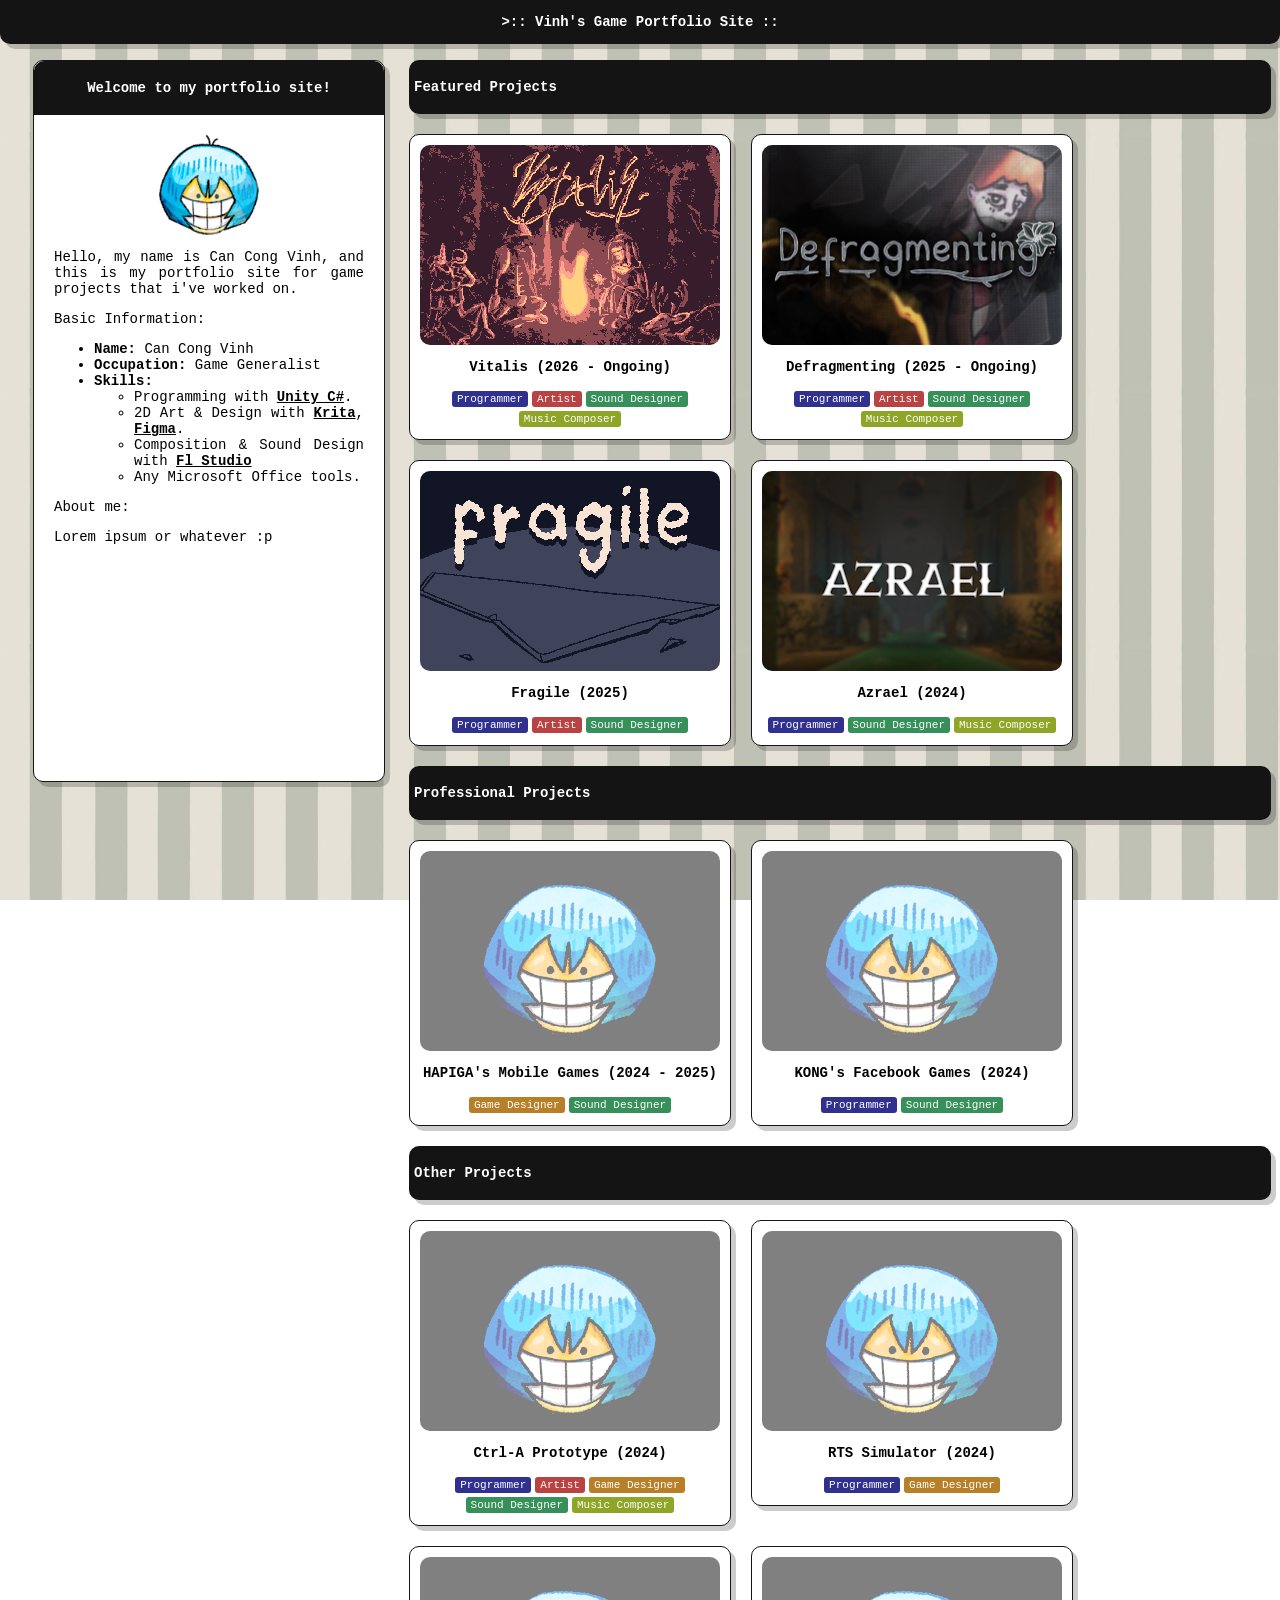
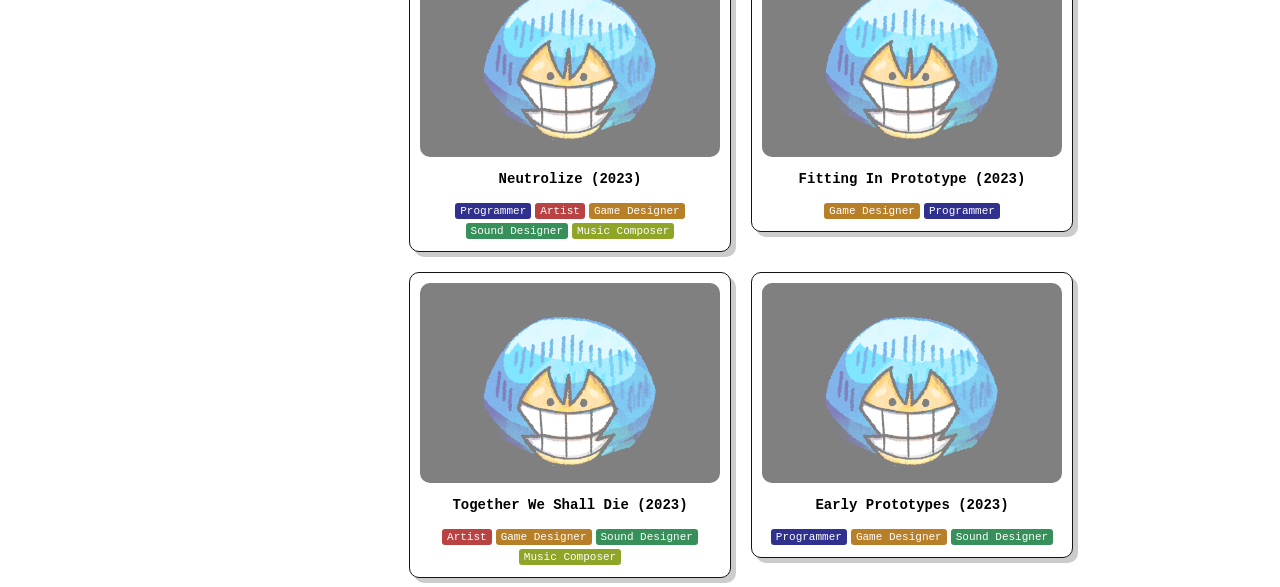
==== index.html @ ab032779 "pushing" ====
<!DOCTYPE html>
<html lang="en">
<head>
  <meta charset="UTF-8">
  <meta name="viewport" content="width=device-width, initial-scale=1.0">
  <title>Vinh's Portfolio</title>
  <link rel="stylesheet" href="styles.css">
  <script src="scripts.js" defer></script>
</head>
<body>
    <div class="header">
        <p>>:: Vinh's Game Portfolio Site ::</p>
    </div>
    <div class="sidebar">
        <div class="sidebar-header">
            <p>Welcome to my portfolio site!</p>
        </div>
        <div class="sidebar-content">
            <div class="sidebar-avatar">
                <img src="images/rei moji.png" class="avatar" width="100" height="100"/>
            </div>
            <div class="sidebar-description">
                <p>Hello, my name is Can Cong Vinh, and this is my portfolio site for game projects that i've worked on.</p>
                <p>Basic Information:</p>
                    <ul>
                        <li><b>Name:</b> Can Cong Vinh</li>
                        <li><b>Occupation:</b> Game Generalist</li>
                        <li><b>Skills:</b>
                            <ul>
                                <li>Programming with <b><u>Unity C#</u></b>.</li>
                                <li>2D Art & Design with <b><u>Krita</u></b>, <b><u>Figma</u></b>.</li>
                                <li>Composition & Sound Design with <b><u>Fl Studio</u></b></li>
                                <li>Any Microsoft Office tools.</li>
                            </ul>
                        </li>
                    </ul>
                </p>
                <p>About me:
                <p>Lorem ipsum or whatever :p</p>
                </p>
                </p>
            </div>
        </div>
    </div>
    <div class="main">
        <div class="project-categories">
            <project-category json-link="categories/featured-projects.json"></project-category>
            <div style="margin-top: 20px;"></div>
            <project-category json-link="categories/mobile-projects.json"></project-category>
            <div style="margin-top: 20px;"></div>
            <project-category json-link="categories/other-projects.json"></project-category>
        </div>
    </div>
    <div class="overlay"></div>
</body>
</html>
---- styles.css ----
:root
{
    --primary-color: rgb(20, 20, 20, 1);
    --shadow-color: rgb(0, 0, 0, 0.2);
    --shadow-size: 5px;
    --border-strength: 1px;
    --fade-in-anim-time: 0.75s;
}

body{
    display: flex;
    flex-direction: column;
    font-size: 14px;
    font-family:'Courier', Courier, monospace;
    background: rgb(255, 255, 255);
    filter: blur(10);
    background-image: url(images/stripe-texture.jpg);
    background-size: 20%;
    background-repeat: repeat;
    background-position: 0% 100%;
    background-attachment: fixed;
}

.overlay{
    position: fixed; 
    width: 100%; 
    height: 100%; 
    top: 0;
    left: 0;
    right: 0;
    bottom: 0;
    background-image: url(images/paper-texture3.gif);
    background-size: 15%;
    background-blend-mode: overlay;
    opacity: 0;
    z-index: 5; 
    pointer-events: none;
}


.sidebar {
    position: fixed;
    width: 350px;
    min-height: 80vh;
    border: var(--border-strength) solid var(--primary-color);
    background: white;
    top: 10px;
    margin-top: 50px;
    margin-left: 25px;
    box-shadow: var(--shadow-size) var(--shadow-size) var(--shadow-color);
    border-radius: 10px;
    z-index: 4;
    animation: main-init var(--fade-in-anim-time) forwards ease;
}

.sidebar-content
{
    padding: 20px;
}

.sidebar-header{
    position:relative;
    padding: 5px;
    text-align: center;
    font-weight: bold;
    background: var(--primary-color);
    color: white;
    border-radius: 10px 10px 0px 0px;
}

.sidebar-avatar {
    display: flex;
    flex-direction: column;
    align-items: center;
    justify-content: center;
}

.sidebar-description {
    text-align: justify;
}

.header {
    position: fixed;
    top: 0;
    left: 0;
    width: 100%;
    text-align: center;
    font-weight: bold;
    background: var(--primary-color);
    color: white;
    border-radius: 0 0 10px 10px;
    box-shadow: var(--shadow-size) var(--shadow-size) var(--shadow-color);
    margin-bottom: 10px;
    z-index: 3;
}

.main{
    border: var(--border-strength) solid rgb(0, 0, 0, 0);
    margin-top: calc(50px + var(--border-strength));
    margin-left: 400px;
    top: 10px;
    z-index: 2;
    
    opacity: 0;
    animation: main-init var(--fade-in-anim-time) forwards ease;
    animation-delay: var(--fade-in-anim-time);
}

@keyframes main-init
{
    from{
        opacity: 0;
        transform: translate(0, 30px);
    }
    to{
        opacity: 1;
        transform: translate(0, 0);
    }
}

.main-header{
    font-weight: bold;
    background: var(--primary-color);
    color: white;
    padding: 5px;
    box-shadow: var(--shadow-size) var(--shadow-size) var(--shadow-color);
    border-radius: 10px;
}

.main-projects{
    display: flex;
    flex-wrap: wrap;
    gap: 20px;
    margin-top: 20px;
}

.project-categories
{
    opacity: 0;
    animation: main-init var(--fade-in-anim-time) forwards ease;
}

.project a {
    border: var(--border-strength) solid var(--primary-color);
    border-radius: 10px;
    background: white;
    padding: 10px;
    min-width: 300px;
    min-height: 250px;
    display: flex;
    flex-direction: column;
    align-items: center;
    justify-content: center;
    color: black;
    text-decoration: none;
    box-shadow: var(--shadow-size) var(--shadow-size) var(--shadow-color);
    overflow: auto;
}

.project a:hover {
    animation: wobble-effect 1.5s infinite ease-in-out;
    /*
    animation: hover-project 0.5s forwards ease;
    */
}

.project img {
    border-radius: 10px;
}

.project .tag{
    font-size: 11px;
}

.project-tags{
    max-width: 300px;
    text-align: center;
}

.project-view {
    background: white;
    border: var(--border-strength) solid var(--primary-color);
    box-shadow: var(--shadow-size) var(--shadow-size) var(--shadow-color);
    border-radius: 10px;
    animation: main-init var(--fade-in-anim-time) forwards ease;
    min-height: 80vh;
    display: block;
    overflow: auto;
}

.project-view-header
{
    position:relative;
    padding: 5px;
    text-align: center;
    font-weight: bold;
    background: var(--primary-color);
    color: white;
    border-radius: 10px 10px 0px 0px;
    display: flex;
    flex-direction: row;
}

#back-button
{
    display: flex;
    flex-direction: column;
    justify-content: center;
}

.project-view-content
{
    padding: 10px;
}

.project-view-content #title
{
    border-bottom: var(--border-strength) solid var(--primary-color);
    display: flow-root;
    padding: 5px;
    margin-top: 0;
}

.project-view-content #title-link
{
    text-decoration: none;
    font-size: medium;
}

.project-view-content #title-link:hover
{
    text-decoration: underline;
    font-size: medium;
}

.project-view-infobox{
    float: right;
    border: var(--border-strength) solid var(--primary-color);
    border-radius: 10px;
    width: 400px;
    min-height: 60vh;
    margin-left: 10px;
    margin-bottom: 20px;
    box-shadow: var(--shadow-size) var(--shadow-size) var(--shadow-color);
    text-align: center;
    background-color: white;
    font-size: 12px;
}

div#divider{
    margin: 1px;
    padding: 1px;
    border-bottom: var(--border-strength) solid var(--primary-color);
    display: flow-root;
}

.project-view-infobox div#info{
    display: flex;
    flex-direction: row;
    padding-left: 10px;
    padding-right: 10px;
    text-align: left;
    border-top: var(--border-strength) solid var(--primary-color);
}

.project-view-infobox div#info p{
    margin-left: 5px;
    margin-right: 5px;
    flex: 1;
}

.project-view-infobox div#info ul{
    margin-left: 5px;
    margin-right: 5px;
    flex: 1;
}

.project-view-infobox h3{
    position:relative;
    margin-top: 0;
    margin-bottom: 0;
    padding: 10px;
    text-align: center;
    font-weight: bold;
    border-radius: 10px 10px 0px 0px;
    border-bottom: var(--border-strength) solid var(--primary-color);
}

.project-view-infobox img{
    max-height: 200px;
    object-fit: cover;
    width: 100%;
}

.project-view-infobox video{
    max-height: 200px;
    object-fit: cover;
    width: 100%;
}

.project-view-infobox iframe{
    max-height: 200px;
    object-fit: cover;
    width: 100%;
}

.tag {
    display: inline-block;
    background: rgb(0, 0, 0);
    color: white;
    padding: 2px 5px;
    margin-top: 5px;
    margin: 2px 2px;
    border-radius: 3px;
    font-size: 12px;
}

.tag#artist {
    background: rgb(185, 66, 66);
}

.tag#programmer {
    background: rgb(48, 48, 143);
}

.tag#game\ designer {
    background: rgb(184, 127, 41);
}

.tag#sound\ designer {
    background: rgb(55, 143, 89);
}

.tag#music\ composer {
    background: rgb(142, 165, 39);
}

#annotated-media{
    text-align: center; 
    align-items: center;
}

#annotated-media img{
    max-width: 400px;
}

#annotated-media video{
    max-width: 400px;
}

#media-container{
    display: flex; 
    flex-direction: row; 
    justify-content: center; 
    gap:20px
}

@keyframes hover-project {
    from {
        transform: translate(0, 0) rotate(0deg) scale(1, 1);
    }
    to {
        transform: translate(0, -20px) rotate(0deg) scale(1.1, 1.1);
    }
}

@keyframes show-element {
    from {
        opacity: 0;
    }
    to {
        opacity: 1;
    }
}

@keyframes wobble-effect {
  0% { transform: translate(0, 0) rotate(0deg); }
  15% { transform: translate(0, 5px) rotate(-1deg); }
  30% { transform: translate(5px, -5px) rotate(1deg); }
  45% { transform: translate(-5px, -5px) rotate(-1deg); }
  60% { transform: translate(5px, 5px) rotate(1deg); }
  75% { transform: translate(-5px, 0) rotate(-0.5deg); }
  100% { transform: translate(0, 0) rotate(0deg); }
}

.wobble-all {
  animation: wobble-effect 2s infinite ease-in-out;
}
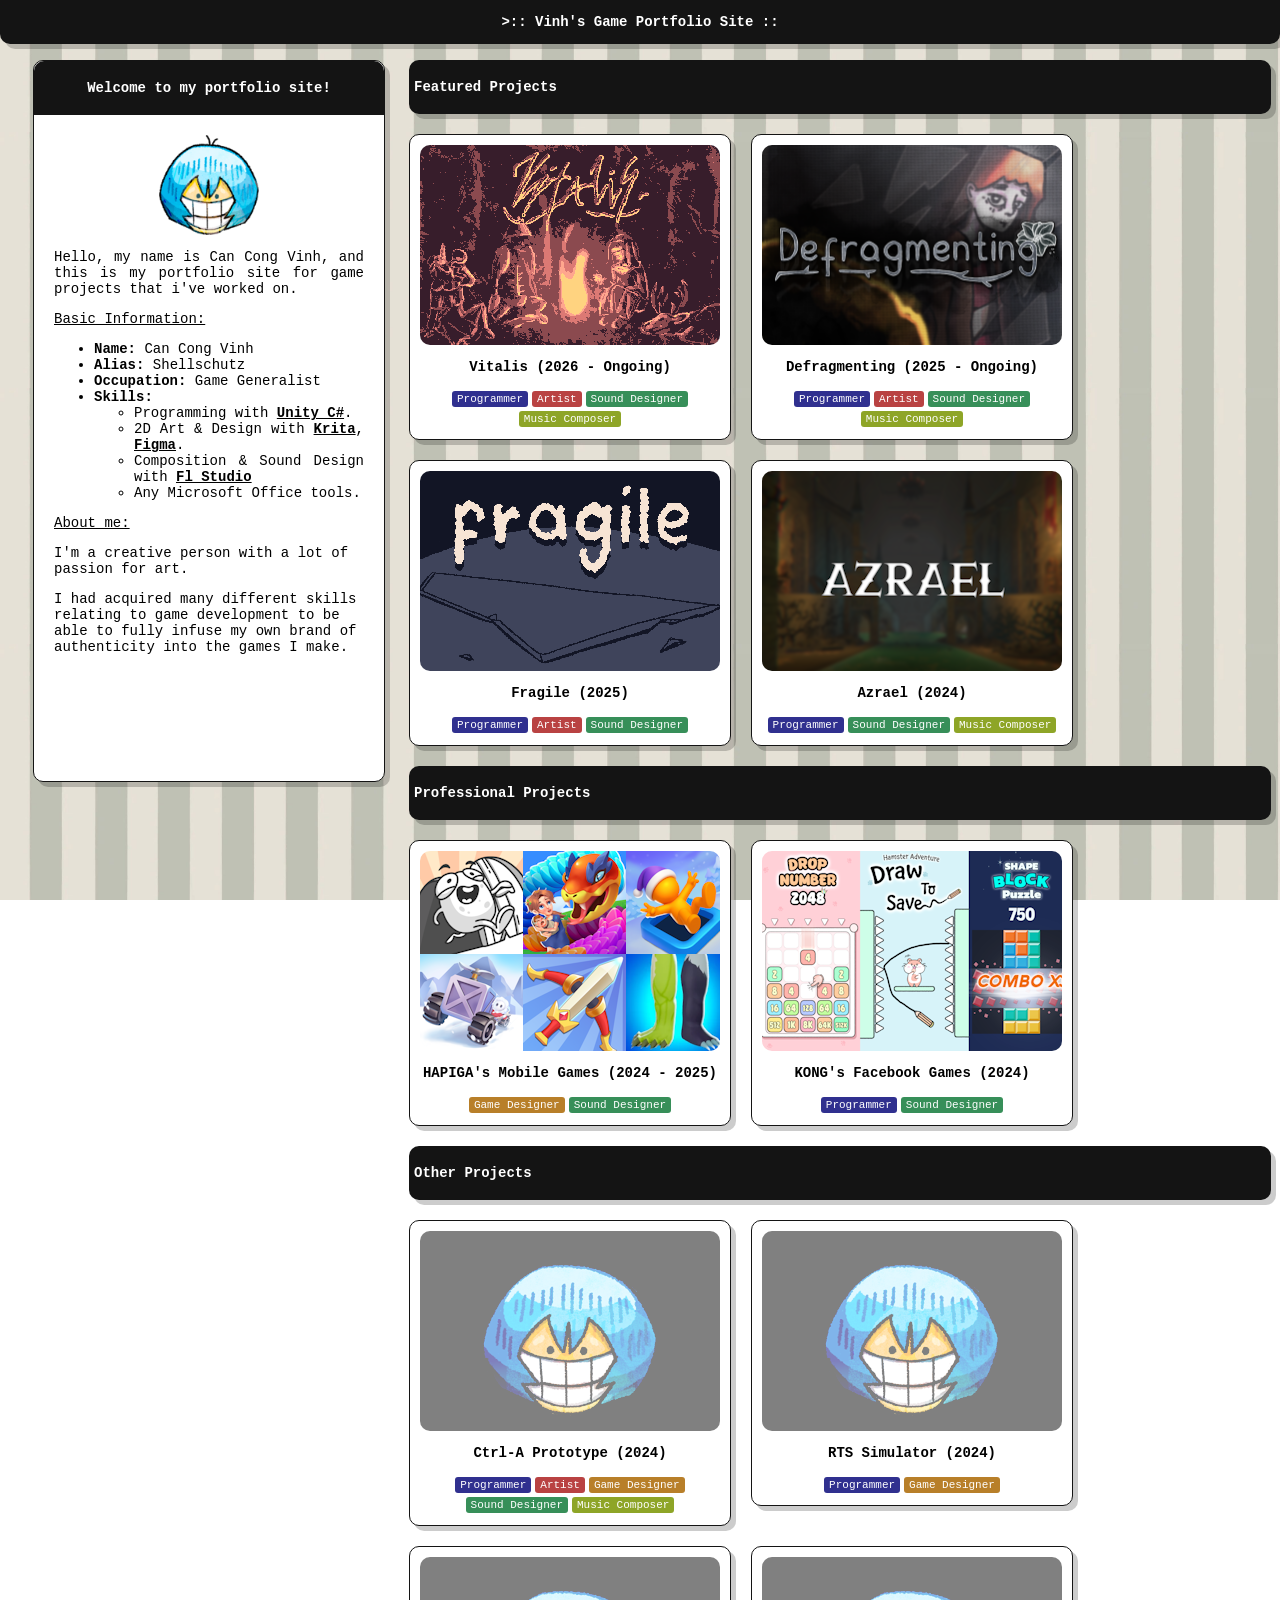
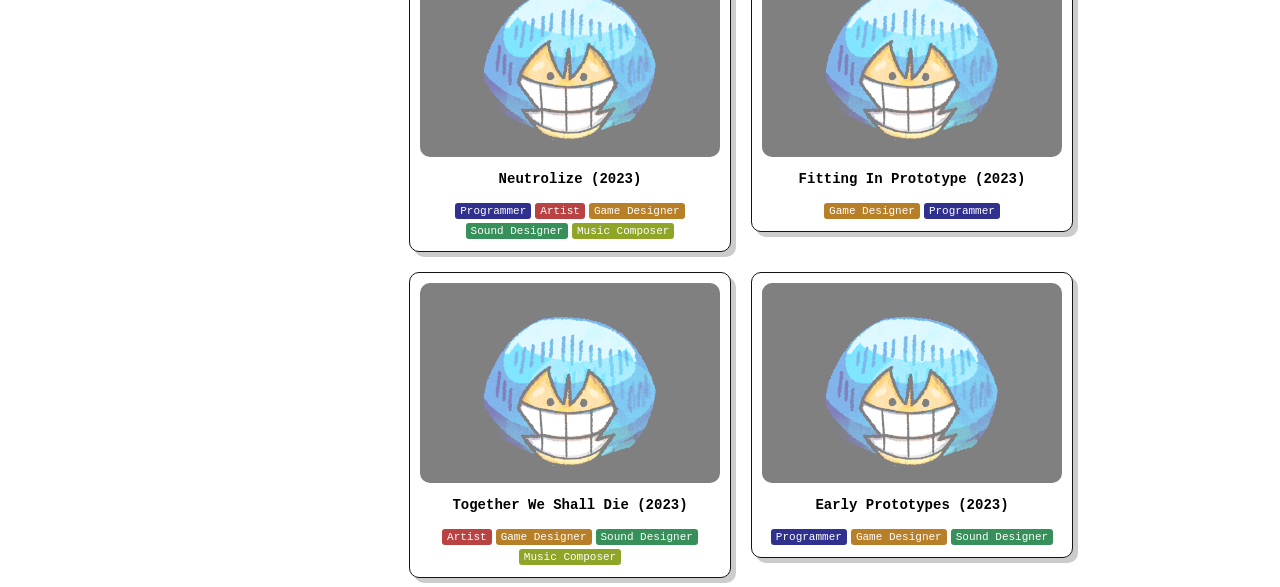
==== commit a69b326b: "updated abt me & basic info" ====
--- a/index.html
+++ b/index.html
@@ -21,9 +21,10 @@
             </div>
             <div class="sidebar-description">
                 <p>Hello, my name is Can Cong Vinh, and this is my portfolio site for game projects that i've worked on.</p>
-                <p>Basic Information:</p>
+                <p><u>Basic Information:</u></p>
                     <ul>
                         <li><b>Name:</b> Can Cong Vinh</li>
+                        <li><b>Alias:</b> Shellschutz</li>
                         <li><b>Occupation:</b> Game Generalist</li>
                         <li><b>Skills:</b>
                             <ul>
@@ -35,8 +36,10 @@
                         </li>
                     </ul>
                 </p>
-                <p>About me:
-                <p>Lorem ipsum or whatever :p</p>
+                <p><u>About me:</u></p>
+                <p style="text-align: left;">I'm a creative person with a lot of passion for art. </p>
+                <p style="text-align: left;">I had acquired many different skills relating to game development to be able to fully infuse my own brand of authenticity into the games I make.</p>
+                <p style="text-align: left;"></p>
                 </p>
                 </p>
             </div>
--- a/styles.css
+++ b/styles.css
@@ -217,7 +217,8 @@
 {
     border-bottom: var(--border-strength) solid var(--primary-color);
     display: flow-root;
-    padding: 5px;
+    padding-top: 5px;
+    padding-bottom: 5px;
     margin-top: 0;
 }
 
@@ -225,12 +226,28 @@
 {
     text-decoration: none;
     font-size: medium;
+    vertical-align: middle;
+    float: right;
+    margin-left: 10px;
+}
+
+.project-view-content #title-link img
+{
+    max-height: 30px;
+    vertical-align: middle;
 }
 
 .project-view-content #title-link:hover
 {
     text-decoration: underline;
     font-size: medium;
+    animation: link-hover 1.5s infinite ease-in-out;
+}
+
+@keyframes link-hover{
+    0% { transform: scale(1,1); }
+    50% { transform: scale(1.15,1.15); }
+    100% { transform: scale(1,1); }
 }
 
 .project-view-infobox{
@@ -342,17 +359,34 @@
 
 #annotated-media img{
     max-width: 400px;
+    max-height: 300px;
+    aspect-ratio: initial;
+    filter: drop-shadow(4px 4px 2px rgba(0, 0, 0, 0.5));
 }
 
 #annotated-media video{
     max-width: 400px;
+    max-height: 300px;
+    aspect-ratio: initial;
+    filter: drop-shadow(4px 4px 2px rgba(0, 0, 0, 0.5));
+}
+
+#annotated-media audio{
+    filter: drop-shadow(4px 4px 2px rgba(0, 0, 0, 0.5));
+}
+
+#annotated-media iframe{
+    max-width: 400px;
+    max-height: 300px;
+    aspect-ratio: initial;
+    filter: drop-shadow(4px 4px 2px rgba(0, 0, 0, 0.5));
 }
 
 #media-container{
     display: flex; 
     flex-direction: row; 
     justify-content: center; 
-    gap:20px
+    gap:20px;
 }
 
 @keyframes hover-project {
